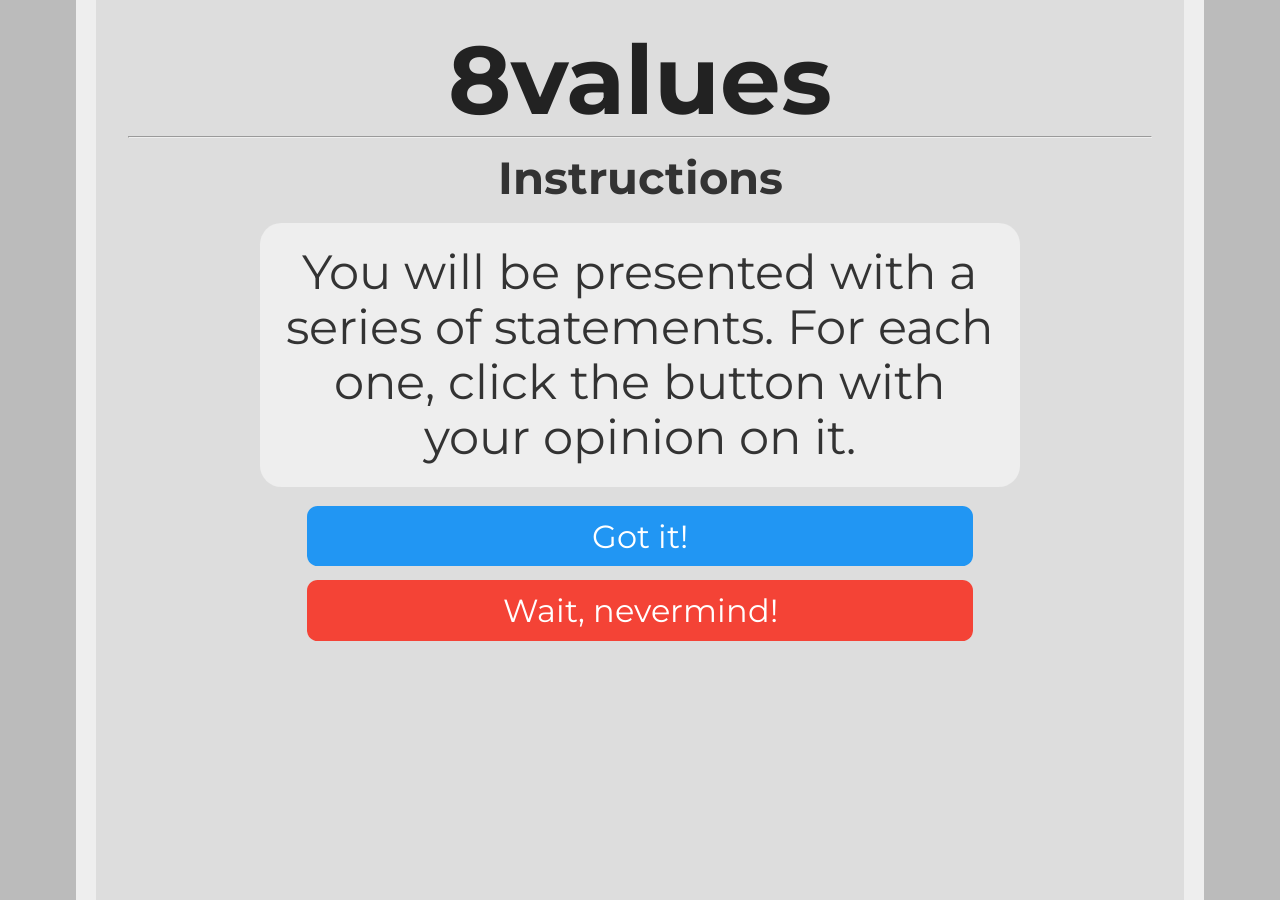
==== instructions.html @ a47d0479 "init" ====
<head>
<link href="https://fonts.googleapis.com/css?family=Montserrat:300,400,700|Roboto:400,700" rel="stylesheet">
<link href='style.css' rel='stylesheet' type='text/css'>
<title>8values Quiz</title>
<link rel="icon" type="x-icon" href="icon.png">
<link rel="shortcut icon" type="x-icon" href="icon.png">
<meta charset="utf-8">
<script async src="//pagead2.googlesyndication.com/pagead/js/adsbygoogle.js"></script>
<script>
  (adsbygoogle = window.adsbygoogle || []).push({
    google_ad_client: "ca-pub-6511426299019766",
    enable_page_level_ads: true
  });
</script>
</head>
<body>

<h1>8values</h1>
<hr>
<h2 style="text-align:center;">Instructions</h2>
<p class="question">You will be presented with a series of statements. For each one, click the button with your opinion on it.</p>
<button class="button" onclick="location.href='quiz.html';">Got it!</button> <br>
<button class="button disagree" onclick="location.href='index.html';">Wait, nevermind!</button> <br>

<!-- Website visit statistics - no personal information is collected! -->
<script type="text/javascript">
var sc_project=11325211;
var sc_invisible=1;
var sc_security="fd9f0659";
var scJsHost = (("https:" == document.location.protocol) ?
"https://secure." : "http://www.");
document.write("<sc"+"ript type='text/javascript' src='" +
scJsHost+
"statcounter.com/counter/counter.js'></"+"script>");
</script>
<noscript><div class="statcounter"><a title="web stats"
href="http://statcounter.com/" target="_blank"><img
class="statcounter"
src="//c.statcounter.com/11325211/0/fd9f0659/1/" alt="web
stats"></a></div></noscript>
</body>
---- style.css ----
html {
    background-color: #bbbbbb;
    padding: 0px;
    scroll-behavior: smooth;
}
body {
    width: 80%;
    min-height: calc(100vh - 4em);
    margin: 0 auto;
    padding: 2em;
    background-color: #dddddd;
    border-color: #eeeeee;
    border-left-style: solid;
    border-right-style: solid;
    border-width: 20px;
}
p {
    color: #444444;
    font-family: 'Roboto', sans-serif;
    font-size: 18.5pt;
    line-height: 1.15;
    margin: 4pt;
}

p.value {
    margin-top: 22px;
    margin-bottom: 22px;
    text-indent: -16pt;
    margin-left: 20pt;
    font-size: 24pt;
    line-height: 2.11666656px;
    letter-spacing: 0.03em;
    font-family: 'Montserrat';
}

p.axis_name {
    margin-top: 50px;
    color: #333333;
    font-size: 19pt;
    font-family: 'Montserrat';
}
p.question {
    margin: 16pt auto;
    color: #333333;
    font-family: 'Montserrat', sans-serif;
    font-weight: normal;
    width: 70%;
    min-width: 500pt;
    min-height: 144pt;
    background-color: #eeeeee;
    padding: 16pt;
    border-radius: 16pt;
    font-size: 36pt;
    display: flex;
    justify-content: center;
    align-items: center;
    text-align: center;

}
h1 {
    color: #222222;
    font-family: 'Montserrat', sans-serif;
    font-size: 72pt;
    text-align: center;
    line-height: 72pt;
    margin-top: 0pt;
    margin-bottom: 0pt;
}
h2 {
    color: #333333;
    font-family: 'Montserrat', sans-serif;
    font-size: 34pt;
    line-height: 36pt;
    margin-top: 12pt;
    margin-bottom: 10pt;
}
li {
    font-size: 16pt;
    text-indent: 16pt;
}
a {
    font-family: inherit;
}
div.center {
    background-color: #eeeeee;
    font-family: 'Montserrat', sans-serif;
    border-radius: 8pt;
    padding: 6pt;
    color: white;
    width: 50%;
    min-width: 488pt;
    text-align: center;
    text-decoration: none;
    display: block;
    font-size: 24pt;
    margin: auto;
}
img.quadcolumn {
    width: 23.75%;
    transition: transform .3s;
}
img.quadcolumn:hover {
    transform: scale(1.05);
  }
div.quadcolumn {
    width: 23.75%;
}
div.axis_name {
    color: #333333;
    font-size: 19pt;
    font-family: 'Montserrat';
    display: inline-block;
    padding-bottom: 8.65pt;
}
.spacer {
    display: flex;
}
.spacer > div{
    margin-top: 10px;
    display: inline-block;
    *display: inline; /* For IE7 */
    text-align: center;
}
.button {
    background-color: #2196f3;
    font-family: 'Montserrat', sans-serif;
    border: none;
    border-radius: 8pt;
    color: white;
    padding: 8pt;
    width: 50%;
    min-width: 500pt;
    text-align: center;
    text-decoration: none;
    display: block;
    font-size: 24pt;
    margin: -2px auto;
    cursor: pointer;
}
.button:hover, .button:focus { background: #1687e0; }
.stronglyAgree { background: #1b5e20; }
.stronglyAgree:hover, .stronglyAgree:focus { background: #154a19; }
.agree { background: #4caf50; }
.agree:hover, .agree:focus { background: #29942e; }
.neutral { background: #949494; }
.neutral:hover, .neutral:focus { background: #656565; }
.disagree { background: #f44336; }
.disagree:hover, .disagree:focus { background: #d6271a; }
.stronglyDisagree { background: #b71c1c; }
.stronglyDisagree:hover, .stronglyDisagree:focus { background: #a00e0e; }

.small_button, .small_button_off {
    background-color: #333;
    font-family: 'Montserrat', sans-serif;
    border: none;
    border-radius: 8pt;
    color: white;
    padding: 8pt;
    width: 10%;
    min-width: 100pt;
    text-align: center;
    text-decoration: none;
    display: block;
    font-size: 18pt;
    margin: -2px auto;
    cursor: pointer;
}

.small_button:hover, .small_button:focus {
    background: #222;
}

.small_button_off {
    background-color: #ddd;
    color: #888;
    border: 2px solid #888;
    cursor: not-allowed;
    margin: -4px auto;
}
.arrow {
    width: 60%;
    height: auto;
}
div.explanation_blurb_left {
    vertical-align: top;
    width: 37%;
    margin-left: 1%;
    margin-right: 1%;
}
div.explanation_blurb_right {
    vertical-align: top;
    width: 37%;
    margin-left: 1%;
    margin-right: 1%;
}
div.explanation_axis {
    width: 20.9%;
    vertical-align: top;
}
div.axis {
    width: 100%;
    display: flex;
    align-items: center;
    justify-content: center;
}
div.bar {
    height: 36pt;
    line-height: 36pt;
    padding: 8pt;
    margin-top: 4pt;
    margin-bottom: 4pt;
    border-width: 4px;
    border-right-width: 1px;
    border-top-style: solid;
    border-bottom-style: solid;
    border-color: #222222;
    background-color: #eeeeee;
    width: 50%;
}
div.text-wrapper {
    font-family: 'Montserrat', sans-serif;
    font-size: 36pt;
    line-height: 36pt;
    color: #222222;
    display: inline-block;
}
/* GENERIC BAR STYLE */
div.bar {
    height: 36pt;
    line-height: 36pt;
    margin-top: 4pt;
    margin-bottom: 4pt;
    display: flex;
    justify-content: center;
    align-items: center
}

/* Divider line between left and right bar */
.bar-divider {
    width: 10px;
    background-color: #222 !important;
    display: inline-block;
    height: 77.5px;
}


.bar-text {
    font-family: Montserrat, sans-serif;
    font-size: 36px;
    color: #222222;
    padding-left: 8px;
    padding-right: 8px;
    line-height: 36pt;
}


/* ====== GRADIENTS FOR EACH AXIS ====== */

/* Source of Legitimacy */
div.bar.sol-left  { background: linear-gradient(to right, #A46422, #C07A35); }
div.bar.sol-right { background: linear-gradient(to left, #C6A667, #B99952); }

/* Orientation of Historical Change */
div.bar.ohc-left  { background: linear-gradient(to right, #D62828, #B72020); }
div.bar.ohc-right { background: linear-gradient(to left, #5A1A1A, #6D2020); }

/* Epistemic Grounding */
div.bar.epg-left  { background: linear-gradient(to right, #1E88E5, #2B9AF0); }
div.bar.epg-right { background: linear-gradient(to left, #7E3FFF, #6C2AE0); }

/* Anthropology of Desire */
div.bar.atd-left  { background: linear-gradient(to right, #dddddd, #ffffff); }
div.bar.atd-right { background: linear-gradient(to left, #EC407A, #D8346B); }

/* Structure of Governance */
div.bar.sog-left  { background: linear-gradient(to right, #3949AB, #4857C2); }
div.bar.sog-right { background: linear-gradient(to left, #FDD835, #E6C630); }

/* Political Economy */
div.bar.poe-left  { background: linear-gradient(to right, #43A047, #55B556); }
div.bar.poe-right { background: linear-gradient(to left, #E53935, #CC2F2C); }

/* Doctrine & Interpretation */
div.bar.dai-left  { background: linear-gradient(to right, #616161, #777777); }
div.bar.dai-right { background: linear-gradient(to left, #C21807, #A91506); }

/* Civilizational Mission */
div.bar.civ-left  { background: linear-gradient(to right, #2E7D32, #3E8F42); }
div.bar.civ-right { background: linear-gradient(to left, #F9A825, #D79A20); }


span.weight-300 {
    font-weight: 300;
}
.explanation_bg {
    background-color: #eeeeee;
    border-radius: 25px;
    margin-top: 15px;
}
#banner {
    border-color: #444444;
    border-style: solid;
    border-width: 2px;
    border-radius: 8pt;
    display: block;
    margin: 8pt;
    margin-left: auto;
    margin-right: auto;
}
.drvalues-grid {
    display: grid;
    grid-template-columns: repeat(8, 1fr);   /* 8 columns, like 8values */
    grid-auto-rows: auto;
    gap: 12px;
    margin: 0 auto;
    max-width: 1200px;
    text-align: center;
}

.axis-header {
    font-weight: bold;
    font-size: 0.9rem;
    text-transform: uppercase;
    color: #444;
    padding: 5px;
}

.axis-icon {
    width: 100%;
    max-width: 120px;
    border-radius: 6px;
    transition: transform 0.15s ease;
}

.axis-icon:hover {
    transform: scale(1.06);
}
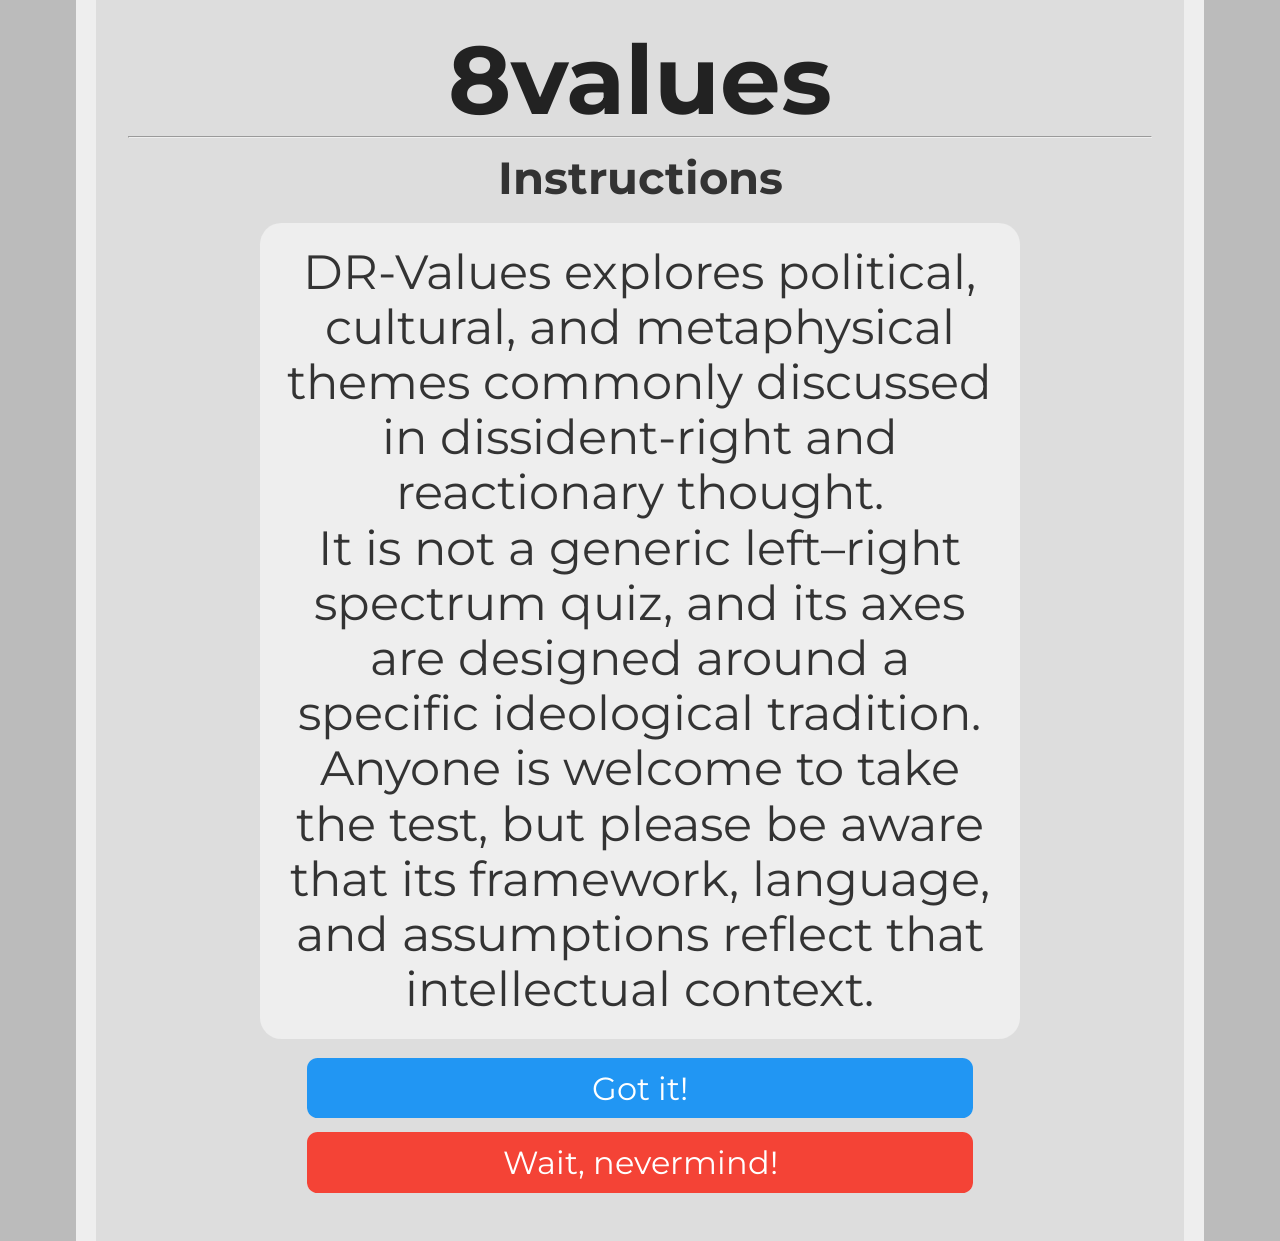
==== commit abdb4f0a: "got rid of ads and other nonsense + added disclaimer" ====
--- a/instructions.html
+++ b/instructions.html
@@ -5,37 +5,13 @@
 <link rel="icon" type="x-icon" href="icon.png">
 <link rel="shortcut icon" type="x-icon" href="icon.png">
 <meta charset="utf-8">
-<script async src="//pagead2.googlesyndication.com/pagead/js/adsbygoogle.js"></script>
-<script>
-  (adsbygoogle = window.adsbygoogle || []).push({
-    google_ad_client: "ca-pub-6511426299019766",
-    enable_page_level_ads: true
-  });
-</script>
 </head>
 <body>
 
 <h1>8values</h1>
 <hr>
 <h2 style="text-align:center;">Instructions</h2>
-<p class="question">You will be presented with a series of statements. For each one, click the button with your opinion on it.</p>
+<p class="question">DR-Values explores political, cultural, and metaphysical themes commonly discussed in dissident-right and reactionary thought.<br>It is not a generic left–right spectrum quiz, and its axes are designed around a specific ideological tradition.<br>Anyone is welcome to take the test, but please be aware that its framework, language, and assumptions reflect that intellectual context.</p>
 <button class="button" onclick="location.href='quiz.html';">Got it!</button> <br>
 <button class="button disagree" onclick="location.href='index.html';">Wait, nevermind!</button> <br>
-
-<!-- Website visit statistics - no personal information is collected! -->
-<script type="text/javascript">
-var sc_project=11325211;
-var sc_invisible=1;
-var sc_security="fd9f0659";
-var scJsHost = (("https:" == document.location.protocol) ?
-"https://secure." : "http://www.");
-document.write("<sc"+"ript type='text/javascript' src='" +
-scJsHost+
-"statcounter.com/counter/counter.js'></"+"script>");
-</script>
-<noscript><div class="statcounter"><a title="web stats"
-href="http://statcounter.com/" target="_blank"><img
-class="statcounter"
-src="//c.statcounter.com/11325211/0/fd9f0659/1/" alt="web
-stats"></a></div></noscript>
 </body>
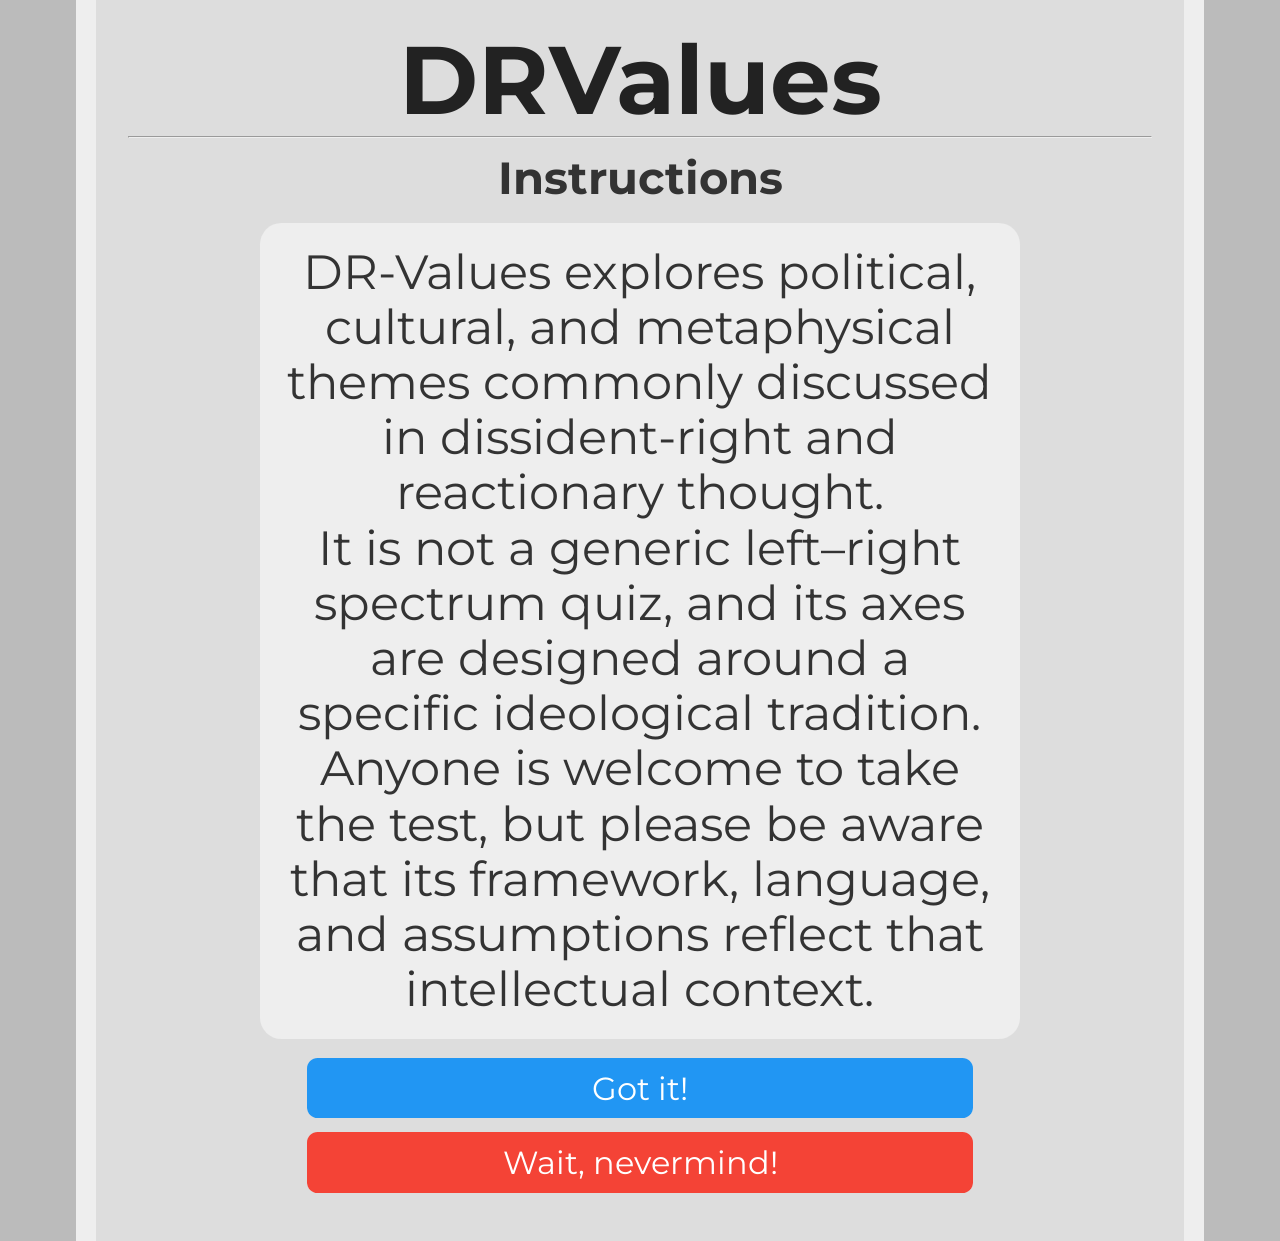
==== commit be781f4f: "dumb" ====
--- a/instructions.html
+++ b/instructions.html
@@ -1,14 +1,14 @@
 <head>
 <link href="https://fonts.googleapis.com/css?family=Montserrat:300,400,700|Roboto:400,700" rel="stylesheet">
 <link href='style.css' rel='stylesheet' type='text/css'>
-<title>8values Quiz</title>
+<title>DRValues Quiz</title>
 <link rel="icon" type="x-icon" href="icon.png">
 <link rel="shortcut icon" type="x-icon" href="icon.png">
 <meta charset="utf-8">
 </head>
 <body>
 
-<h1>8values</h1>
+<h1>DRValues</h1>
 <hr>
 <h2 style="text-align:center;">Instructions</h2>
 <p class="question">DR-Values explores political, cultural, and metaphysical themes commonly discussed in dissident-right and reactionary thought.<br>It is not a generic left–right spectrum quiz, and its axes are designed around a specific ideological tradition.<br>Anyone is welcome to take the test, but please be aware that its framework, language, and assumptions reflect that intellectual context.</p>
